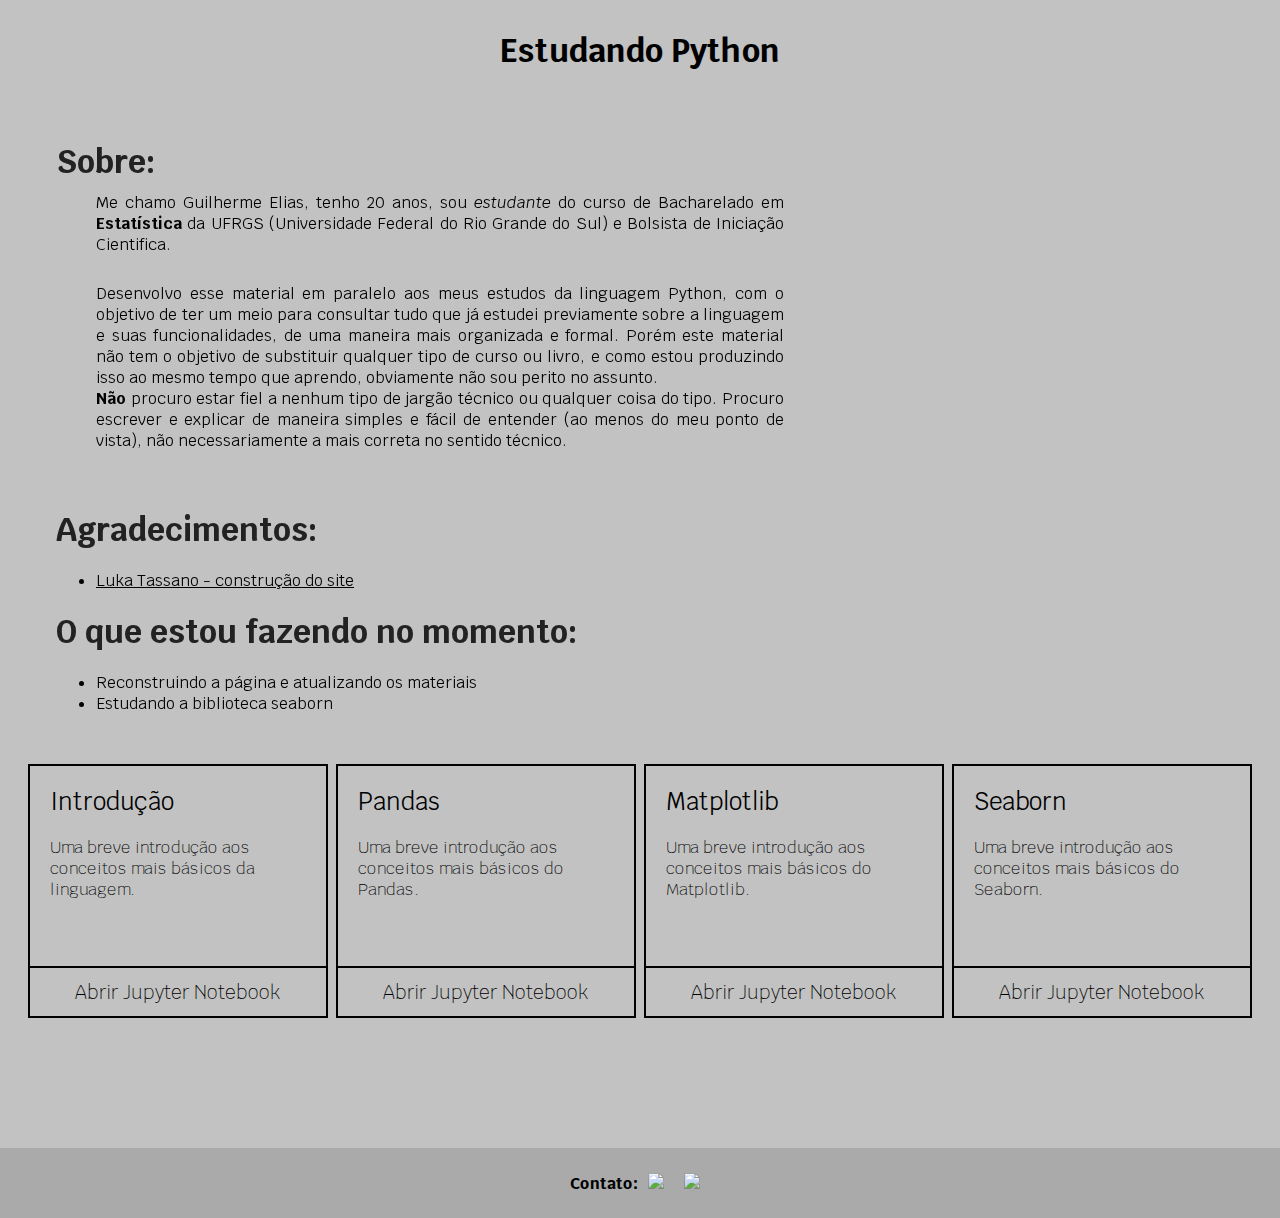
==== index.html @ 4d6f82fa "#3: erros" ====
<!DOCTYPE html>
<html lang="en">
<head>
    <meta charset="UTF-8">
    <title>Estudando Python</title>
    <meta name="author" content="Guilherme Elias Rodriguez Doering" />
    <meta name="description" content="Cadernos de Estudo sobre Python e Ciência de Dados" />
    <meta name="viewport" content="width=device-width, initial-scale=1.0">
    <script> src="https://fontawesome.com/icons/github?style=brands" </script>
    <link rel="icon" type="image/x-icon" href="images/favicon.ico"/>
    <link href="https://fonts.googleapis.com/css2?family=Krub:wght@200;300;400;500;600;700&display=swap" rel="stylesheet">  
    <link rel="stylesheet" href="index.css">
</head>


<body>
    <h1>Estudando Python</h1>
    
    <div class="inicio">
        <h2>Sobre:</h2>
        <p>Me chamo Guilherme Elias, tenho 20 anos, sou <i>estudante</i> do curso de Bacharelado em <b>Estatística</b> da UFRGS
            (Universidade Federal do Rio Grande do Sul) e Bolsista de Iniciação Cientifica.</p> 

        <p>Desenvolvo esse material em paralelo aos meus estudos da linguagem Python, com o objetivo de ter um meio para consultar tudo que já estudei previamente sobre a linguagem e suas funcionalidades, de uma maneira mais organizada e formal.  
            Porém este material não tem o objetivo de substituir qualquer tipo de curso ou livro, e como estou produzindo isso ao mesmo tempo que aprendo, obviamente não sou perito no assunto.  
            <br><strong>Não</strong> procuro estar fiel a nenhum tipo de jargão técnico ou qualquer coisa do tipo. Procuro escrever e explicar de maneira simples e fácil de entender (ao menos do meu ponto de vista), não necessariamente a mais correta no sentido técnico.</p>
        
        <h2>Agradecimentos:</h2>
        <ul>
            <li><a href="https://github.com/lukatassano" class="agradecimentos">Luka Tassano - construção do site</a></li>
        </ul>

        <h2>O que estou fazendo no momento:</h2>
        <ul>
            <li>Reconstruindo a página e atualizando os materiais</li>
            <li>Estudando a biblioteca <a href="https://seaborn.pydata.org/">seaborn</a>
                </li>
        </ul>
    </div>   

        
    <div class="grid">

        <div class="bloco">
            <a href="notebooks/python101.html">
                <div class="introducao">
                    <h2>Introdução</h2>
                    <p>Uma breve introdução aos conceitos mais básicos da linguagem.</p>
                </div>
                <div class="abrir">
                    <h3>
                            Abrir Jupyter Notebook
                            <!-- <img src="/images/jp.png" alt="">   -->
                    </h3>
                </div> 
            </a>
        </div>

        <div class="bloco">
            <a href="notebooks/teste.html">
                <div class="introducao">
                    <h2>Pandas</h2>
                    <p>Uma breve introdução aos conceitos mais básicos do Pandas.</p>
                </div>  
                <div class="abrir">
                    <h3>
                            Abrir Jupyter Notebook
                            <!-- <img src="/images/jp.png" alt="">   -->
                    </h3>
                </div> 
            </a>
        </div>

        <div class="bloco">
            <a href="notebooks/teste.html">
                <div class="introducao">
                    <h2>Matplotlib</h2>
                    <p>Uma breve introdução aos conceitos mais básicos do Matplotlib.</p>
                </div>  
                <div class="abrir">
                    <h3>
                            Abrir Jupyter Notebook
                            <!-- <img src="/images/jp.png" alt="">   -->
                    </h3>
                </div> 
            </a>
        </div>

        <div class="bloco">
            <a href="notebooks/teste.html">
                <div class="introducao">
                    <h2>Seaborn</h2>
                    <p>Uma breve introdução aos conceitos mais básicos do Seaborn.</p>
                </div>  
                <div class="abrir">
                    <h3>
                            Abrir Jupyter Notebook
                            <!-- <img src="/images/jp.png" alt="">   -->
                    </h3>
                </div> 
            </a>
        </div>

    </div>


<footer>
    <ul>
        <div>
            <strong>Contato:</strong>
        </div>
            <li>
            <a href="mailto:elias.doering@ufrgs.br">
                <img src="images/@.svg"></img>
            </a>
        </li>

        <li>
            <a href="https://github.com/geliasrd">
                <img src="images/GitHub-Mark-32px.png"> </img>
            </a>
        </li>
    </ul>   
</footer>


</body>
---- index.css ----
html{
    font-family: 'Krub', sans-serif;
}

* {
    margin: 0;
    padding: 0;
    box-sizing: border-box;
}

body{
    display: flex;
    flex-direction: column;
    align-items: center;
    justify-content: center;
    background: #c2c2c2;
    -webkit-font-smoothig: antialiased;
    
}

a{
    text-decoration: none;
    color: black;
}

a:visited {
    color: black;
}

h1 {
    display: flex;
    align-items: center;
    align-content: space-between;
    margin-top: 30px;
}

body .grid {
    display: inline-grid;
    grid-column-gap: 50px;
    grid-template-columns: 1fr 1fr 1fr 1fr;
    align-content: space-evenly;
    align-items: center;
    /* justify-items: center; */ 
    grid-gap: 8px;
    margin: 50px 0;
}


.inicio {
    margin-top: 50px;
    display: flex;
    flex-direction: column;
    width: 688px;
    transform: translate3d(-240px, 0px, 0);
    align-items: flex-start;
    justify-content: initial;
    text-align: justify;
    text-justify: inter-word;
}

.inicio h2 {
    color: #222;
    font-weight: bold;
    font-size: 32px;
    margin: 20px 0  ;
    text-align: start;
}

.inicio p {
    transform: translate3d(40px, -38px, 0);
    margin-top: 28px;
}

.inicio ul .agradecimentos {
    text-decoration: underline;
    color: black;
    transition: 0.4s;
}

.inicio ul a:hover {
    color: whitesmoke;
}

.inicio ul li {
    transform: translate3d(40px, 0px, 0);
}

body .bloco {
    display: flex;
    width: 300px;
    border: 2px solid #000;
    transition: 0.4s;
    outline: none;
    
}

div .bloco a .introducao {
    display: flex;
    height: 200px;
    flex-direction: column;
    transition: 0.4s;
}

div .bloco .abrir {
    border-top: 2px solid #000;
    transition: 0.4s;
}

div .bloco:hover {
    border: 2px solid whitesmoke;
}

div .bloco .abrir h3{
    transition: 0.4s;
}

div .bloco:hover .abrir {
    border-top: 2px solid whitesmoke;
    
}

div .bloco:hover .abrir h3 {
    color: whitesmoke;
    transform: scale(1.1, 1);
}

div .bloco a div h2 {
    font-weight: 400;
    margin-top: 20px;
    margin-left: 20px;
    color: #000;
}

div .bloco a div p {
    font-weight: 200;
    color: #000;
    margin: 20px 20px 0 20px;
}

div .bloco a h3 {
    color: #000;
    font-weight: 200;
    margin: 20px;
}

div .bloco .abrir {
    display: flex;
    align-items: center;
    justify-content: center;
    height: 50px;

}

footer {
    display: flex;
    bottom: 0;
    width: 100%;
    height: 70px;
    border: 0;
    margin-top: 80px;
    align-items: center;
    justify-content: center;
    background-color: #99999999;
}

footer {
    display: flex;
    justify-content: space-around;   
}

footer ul {
    display: flex;
    flex-direction: row;
    align-items: center;
    list-style:none;
}

footer ul li a img {
    margin: 0 10px;
    fill: #fff;
}
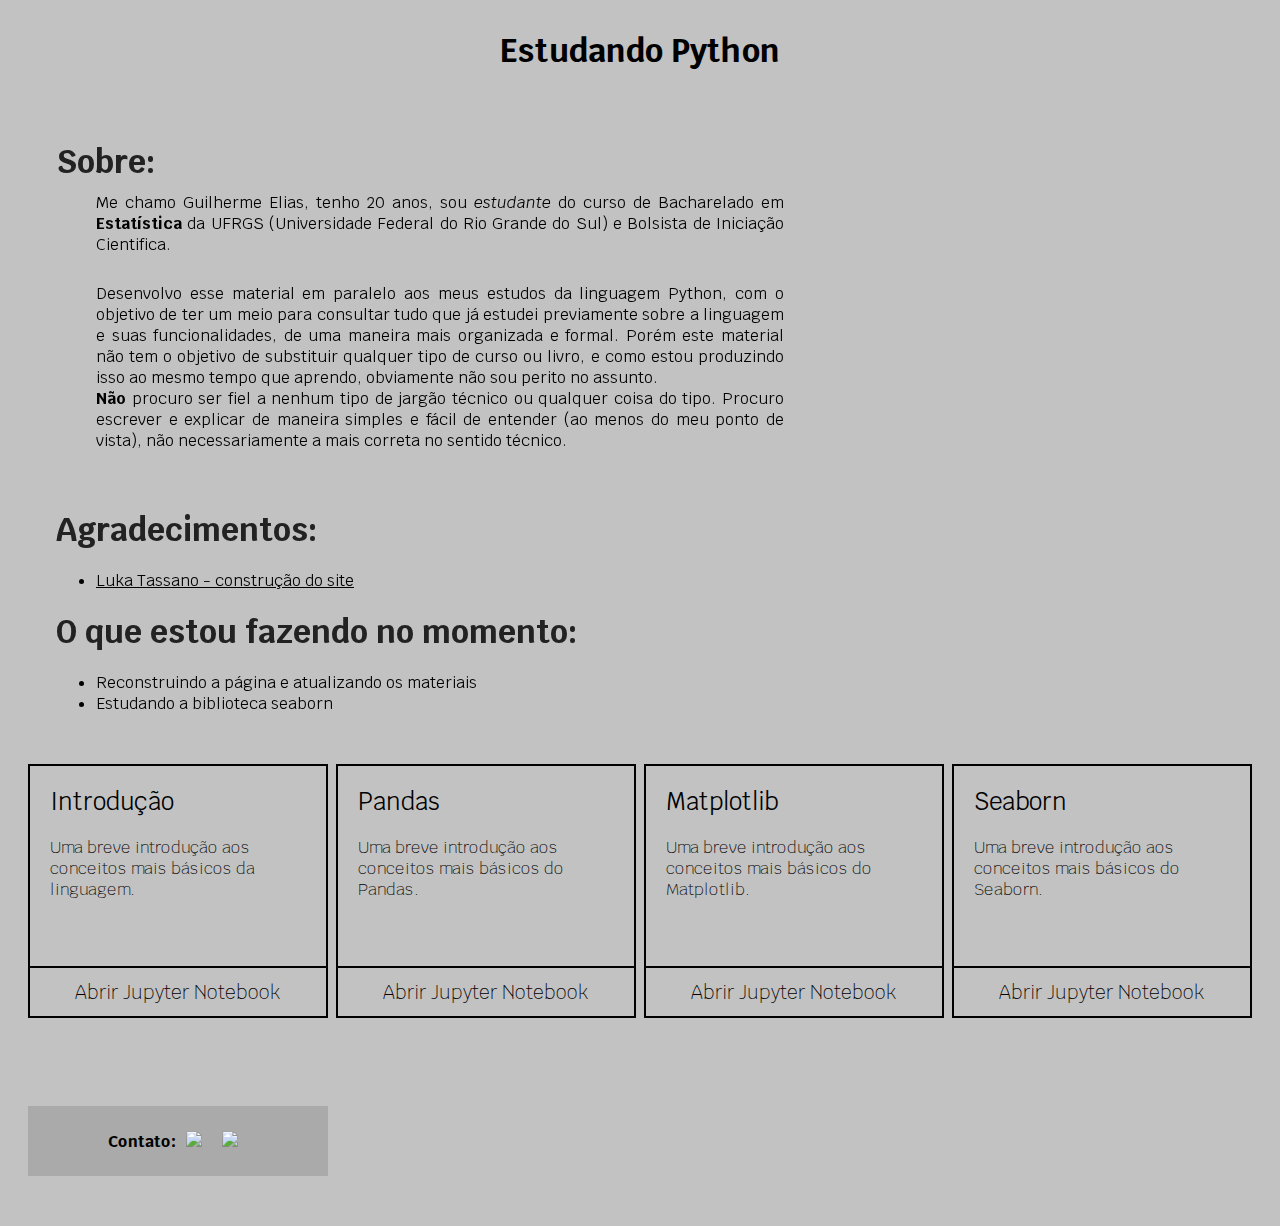
==== commit 7647e5c5: "#4: 404 + aes jup" ====
--- a/index.html
+++ b/index.html
@@ -23,7 +23,7 @@
 
         <p>Desenvolvo esse material em paralelo aos meus estudos da linguagem Python, com o objetivo de ter um meio para consultar tudo que já estudei previamente sobre a linguagem e suas funcionalidades, de uma maneira mais organizada e formal.  
             Porém este material não tem o objetivo de substituir qualquer tipo de curso ou livro, e como estou produzindo isso ao mesmo tempo que aprendo, obviamente não sou perito no assunto.  
-            <br><strong>Não</strong> procuro estar fiel a nenhum tipo de jargão técnico ou qualquer coisa do tipo. Procuro escrever e explicar de maneira simples e fácil de entender (ao menos do meu ponto de vista), não necessariamente a mais correta no sentido técnico.</p>
+            <br><strong>Não</strong> procuro ser fiel a nenhum tipo de jargão técnico ou qualquer coisa do tipo. Procuro escrever e explicar de maneira simples e fácil de entender (ao menos do meu ponto de vista), não necessariamente a mais correta no sentido técnico.</p>
         
         <h2>Agradecimentos:</h2>
         <ul>
@@ -101,9 +101,6 @@
             </a>
         </div>
 
-    </div>
-
-
 <footer>
     <ul>
         <div>
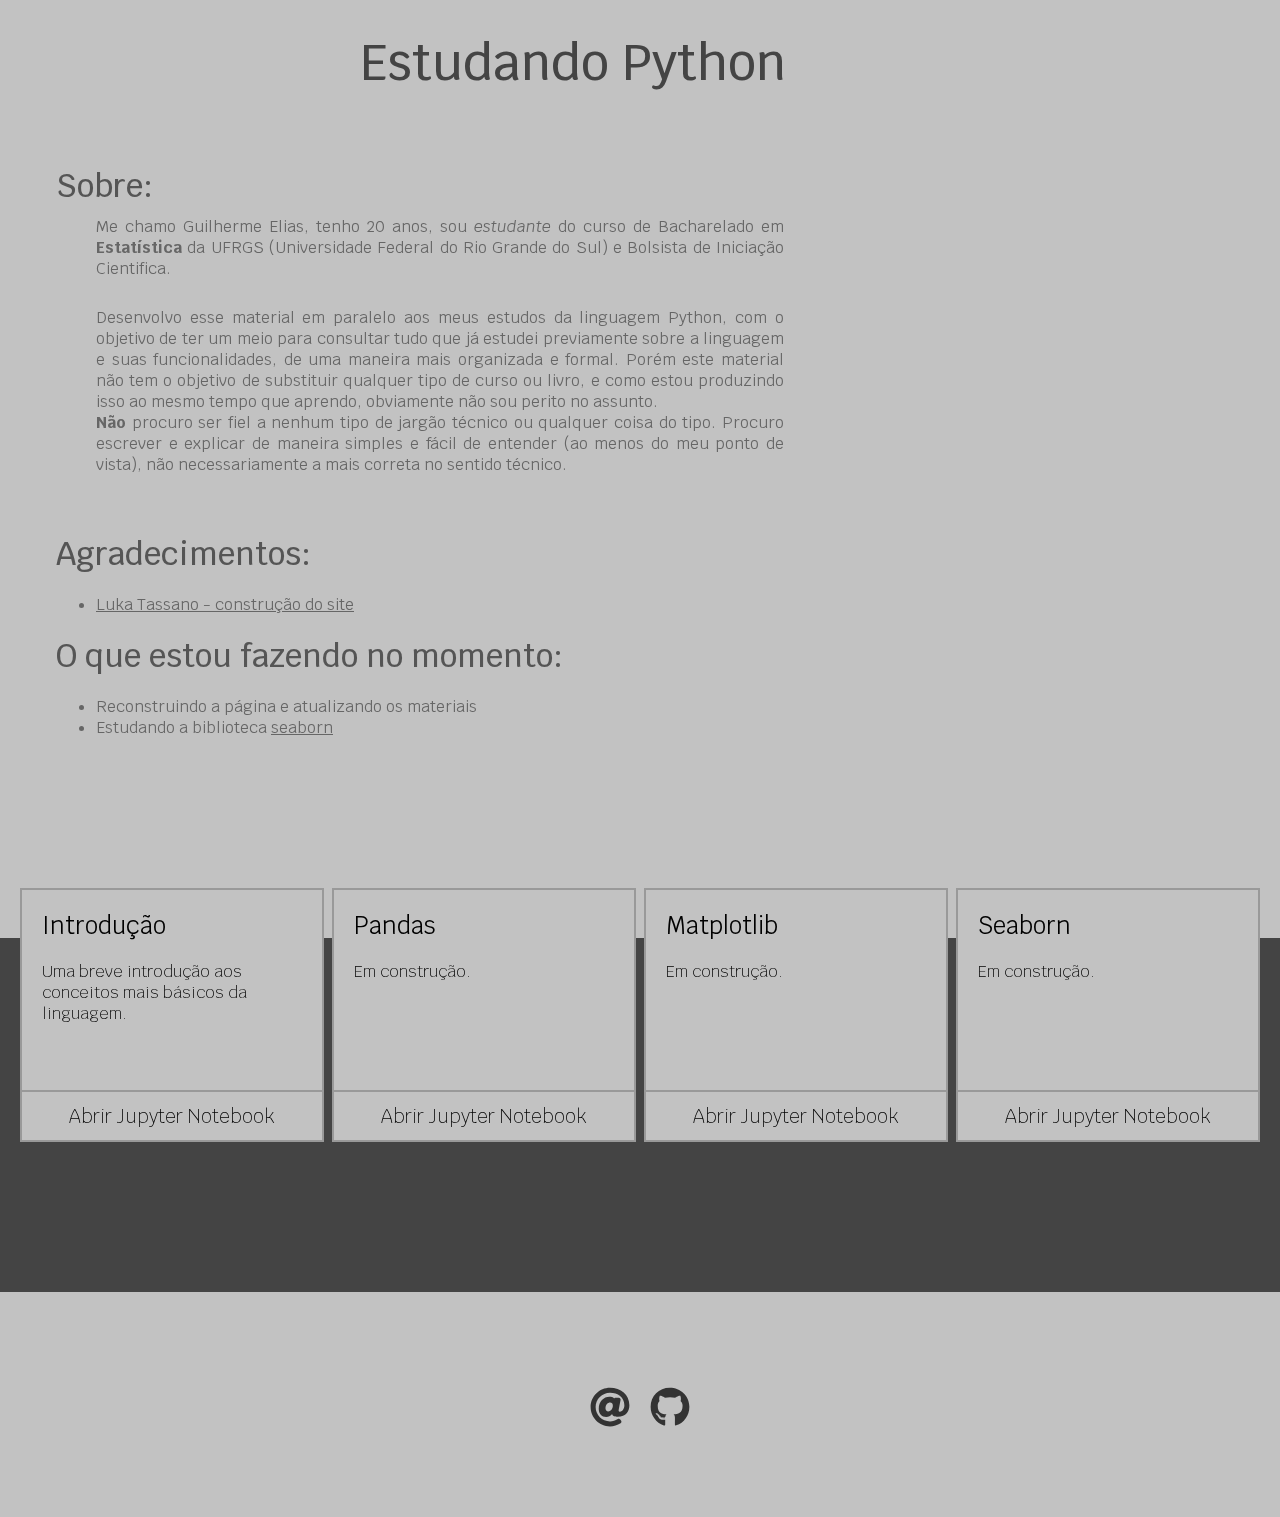
==== commit 8414ddc2: "Merge pull request #1 from lukatassano/master" ====
--- a/index.html
+++ b/index.html
@@ -1,15 +1,15 @@
 <!DOCTYPE html>
-<html lang="en">
+<html lang="pt-br">
 <head>
     <meta charset="UTF-8">
     <title>Estudando Python</title>
     <meta name="author" content="Guilherme Elias Rodriguez Doering" />
     <meta name="description" content="Cadernos de Estudo sobre Python e Ciência de Dados" />
     <meta name="viewport" content="width=device-width, initial-scale=1.0">
-    <script> src="https://fontawesome.com/icons/github?style=brands" </script>
     <link rel="icon" type="image/x-icon" href="images/favicon.ico"/>
     <link href="https://fonts.googleapis.com/css2?family=Krub:wght@200;300;400;500;600;700&display=swap" rel="stylesheet">  
     <link rel="stylesheet" href="index.css">
+    
 </head>
 
 
@@ -20,112 +20,102 @@
         <h2>Sobre:</h2>
         <p>Me chamo Guilherme Elias, tenho 20 anos, sou <i>estudante</i> do curso de Bacharelado em <b>Estatística</b> da UFRGS
             (Universidade Federal do Rio Grande do Sul) e Bolsista de Iniciação Cientifica.</p> 
+            
+            <p>Desenvolvo esse material em paralelo aos meus estudos da linguagem Python, com o objetivo de ter um meio para consultar tudo que já estudei previamente sobre a linguagem e suas funcionalidades, de uma maneira mais organizada e formal.  
+                Porém este material não tem o objetivo de substituir qualquer tipo de curso ou livro, e como estou produzindo isso ao mesmo tempo que aprendo, obviamente não sou perito no assunto.  
+                <br><strong>Não</strong> procuro ser fiel a nenhum tipo de jargão técnico ou qualquer coisa do tipo. Procuro escrever e explicar de maneira simples e fácil de entender (ao menos do meu ponto de vista), não necessariamente a mais correta no sentido técnico.</p>
+                
+                <h2>Agradecimentos:</h2>
+                <ul>
+                    <li><a href="https://github.com/lukatassano">Luka Tassano - construção do site</a></li>
+                </ul>
+                
+                <h2>O que estou fazendo no momento:</h2>
+                <ul>
+                    <li>Reconstruindo a página e atualizando os materiais</li>
+                    <li>Estudando a biblioteca <a href="https://seaborn.pydata.org/">seaborn</a>
+                    </li>
+                </ul>
+            </div>   
+            
+            
+            <div class="layer">
+                <div class="grid">
+                    
+                    <div class="bloco">
+                        <a href="notebooks/python101.html">
+                            <div class="introducao">
+                                <h2>Introdução</h2>
+                                <p>Uma breve introdução aos conceitos mais básicos da linguagem.</p>
+                            </div>
+                            <div class="abrir">
+                                <h3>
+                                    Abrir Jupyter Notebook
+                                </h3>
+                            </div> 
+                        </a>
+                    </div>
+                    
+                    <div class="bloco">
+                        <a href="notebooks/teste.html">
+                            <div class="introducao">
+                                <h2>Pandas</h2>
+                                <p>Em construção.</p>
+                            </div>  
+                            <div class="abrir">
+                                <h3>
+                                    Abrir Jupyter Notebook
+                                </h3>
+                            </div> 
+                        </a>
+                    </div>
+                    
+                    <div class="bloco">
+                        <a href="notebooks/teste.html">
+                            <div class="introducao">
+                                <h2>Matplotlib</h2>
+                                <p>Em construção.</p>
+                            </div>  
+                            <div class="abrir">
+                                <h3>
+                                    Abrir Jupyter Notebook
+                                </h3>
+                            </div> 
+                        </a>
+                    </div>
+                    
+                    <div class="bloco">
+                        <a href="notebooks/teste.html">
+                            <div class="introducao">
+                                <h2>Seaborn</h2>
+                                <p>Em construção.</p>
+                            </div>  
+                            <div class="abrir">
+                                <h3>
+                                    Abrir Jupyter Notebook
+                                </h3>
+                            </div> 
+                        </a>
+                    </div>
 
-        <p>Desenvolvo esse material em paralelo aos meus estudos da linguagem Python, com o objetivo de ter um meio para consultar tudo que já estudei previamente sobre a linguagem e suas funcionalidades, de uma maneira mais organizada e formal.  
-            Porém este material não tem o objetivo de substituir qualquer tipo de curso ou livro, e como estou produzindo isso ao mesmo tempo que aprendo, obviamente não sou perito no assunto.  
-            <br><strong>Não</strong> procuro ser fiel a nenhum tipo de jargão técnico ou qualquer coisa do tipo. Procuro escrever e explicar de maneira simples e fácil de entender (ao menos do meu ponto de vista), não necessariamente a mais correta no sentido técnico.</p>
-        
-        <h2>Agradecimentos:</h2>
-        <ul>
-            <li><a href="https://github.com/lukatassano" class="agradecimentos">Luka Tassano - construção do site</a></li>
-        </ul>
-
-        <h2>O que estou fazendo no momento:</h2>
-        <ul>
-            <li>Reconstruindo a página e atualizando os materiais</li>
-            <li>Estudando a biblioteca <a href="https://seaborn.pydata.org/">seaborn</a>
-                </li>
-        </ul>
-    </div>   
-
-        
-    <div class="grid">
-
-        <div class="bloco">
-            <a href="notebooks/python101.html">
-                <div class="introducao">
-                    <h2>Introdução</h2>
-                    <p>Uma breve introdução aos conceitos mais básicos da linguagem.</p>
                 </div>
-                <div class="abrir">
-                    <h3>
-                            Abrir Jupyter Notebook
-                            <!-- <img src="/images/jp.png" alt="">   -->
-                    </h3>
-                </div> 
-            </a>
-        </div>
-
-        <div class="bloco">
-            <a href="notebooks/teste.html">
-                <div class="introducao">
-                    <h2>Pandas</h2>
-                    <p>Uma breve introdução aos conceitos mais básicos do Pandas.</p>
-                </div>  
-                <div class="abrir">
-                    <h3>
-                            Abrir Jupyter Notebook
-                            <!-- <img src="/images/jp.png" alt="">   -->
-                    </h3>
-                </div> 
-            </a>
-        </div>
-
-        <div class="bloco">
-            <a href="notebooks/teste.html">
-                <div class="introducao">
-                    <h2>Matplotlib</h2>
-                    <p>Uma breve introdução aos conceitos mais básicos do Matplotlib.</p>
-                </div>  
-                <div class="abrir">
-                    <h3>
-                            Abrir Jupyter Notebook
-                            <!-- <img src="/images/jp.png" alt="">   -->
-                    </h3>
-                </div> 
-            </a>
-        </div>
-
-        <div class="bloco">
-            <a href="notebooks/teste.html">
-                <div class="introducao">
-                    <h2>Seaborn</h2>
-                    <p>Uma breve introdução aos conceitos mais básicos do Seaborn.</p>
-                </div>  
-                <div class="abrir">
-                    <h3>
-                            Abrir Jupyter Notebook
-                            <!-- <img src="/images/jp.png" alt="">   -->
-                    </h3>
-                </div> 
-            </a>
-        </div>
-
-<footer>
-    <ul>
-        <div>
-            <strong>Contato:</strong>
-        </div>
-            <li>
-            <a href="mailto:elias.doering@ufrgs.br">
-                <img src="images/@.svg"></img>
-            </a>
-        </li>
-
-        <li>
-            <a href="https://github.com/geliasrd">
-                <img src="images/GitHub-Mark-32px.png"> </img>
-            </a>
-        </li>
-    </ul>   
-</footer>
-
-
-</body>
-
-
-
-
-
-
-    +            </div>
+            
+            <footer>
+                <ul>
+                    <li>
+                        <a href="mailto:elias.doering@ufrgs.br">
+                            <img src="images/@.svg"></img>
+                        </a>
+                    </li>
+                    
+                    <li>
+                        <a href="https://github.com/geliasrd">
+                            <img src="images/github-brands.svg"></img>
+                        </a>
+                    </li>
+                </ul>   
+            </footer>
+            
+            
+        </body>
--- a/index.css
+++ b/index.css
@@ -11,12 +11,14 @@
 body{
     display: flex;
     flex-direction: column;
+    flex: 1;
     align-items: center;
     justify-content: center;
     background: #c2c2c2;
     -webkit-font-smoothig: antialiased;
-    
-}
+}
+
+
 
 a{
     text-decoration: none;
@@ -32,10 +34,25 @@
     align-items: center;
     align-content: space-between;
     margin-top: 30px;
+    font-weight: 500;
+    color: #444;
+    font-size: 50px;
+    transform: translateX(-67px);
+}
+
+body .layer {
+    display: flex;
+    width: 100%;
+    flex: 1;
+    margin-top: 200px;
+    align-items: center;
+    justify-content: center;
+    background-color: #444;
 }
 
 body .grid {
     display: inline-grid;
+    transform: translate3d(0, -100px, 0);
     grid-column-gap: 50px;
     grid-template-columns: 1fr 1fr 1fr 1fr;
     align-content: space-evenly;
@@ -59,55 +76,64 @@
 }
 
 .inicio h2 {
-    color: #222;
+    color: #555;
     font-weight: bold;
     font-size: 32px;
     margin: 20px 0  ;
     text-align: start;
+    font-weight: 500;
 }
 
 .inicio p {
     transform: translate3d(40px, -38px, 0);
     margin-top: 28px;
-}
-
-.inicio ul .agradecimentos {
+    color: #666;
+}
+
+.inicio ul a {
     text-decoration: underline;
-    color: black;
-    transition: 0.4s;
+    transition: 0.2s;
+    color: #666;
 }
 
 .inicio ul a:hover {
-    color: whitesmoke;
+    color: rgba(255, 136, 0, 0.8);
+}
+
+.inicio ul li a:hover {
+    transition: 0.2s;
 }
 
 .inicio ul li {
+    color: #666;
     transform: translate3d(40px, 0px, 0);
 }
 
 body .bloco {
     display: flex;
-    width: 300px;
-    border: 2px solid #000;
+    border: 2px solid #999;
     transition: 0.4s;
     outline: none;
-    
 }
 
 div .bloco a .introducao {
     display: flex;
     height: 200px;
+    width: 300px;
     flex-direction: column;
     transition: 0.4s;
+    background-color: #c2c2c2;
 }
 
 div .bloco .abrir {
-    border-top: 2px solid #000;
+    background-color: #c2c2c2;
+    border-top: 2px solid #999; 
     transition: 0.4s;
 }
 
 div .bloco:hover {
-    border: 2px solid whitesmoke;
+    box-shadow: 0 0 60px rgba(255, 136, 0, 0.5);
+    border: 2px solid rgba(255, 136, 0, 0.8);
 }
 
 div .bloco .abrir h3{
@@ -115,13 +141,13 @@
 }
 
 div .bloco:hover .abrir {
-    border-top: 2px solid whitesmoke;
-    
+    border-top: 2px solid rgba(255, 136, 0, 0.8);
+    color: rgba(255, 136, 0, 0.8);
 }
 
 div .bloco:hover .abrir h3 {
-    color: whitesmoke;
-    transform: scale(1.1, 1);
+    color: rgba(255, 136, 0, 0.8);
+    transform: scale(1.1, 1.1);
 }
 
 div .bloco a div h2 {
@@ -160,7 +186,7 @@
     margin-top: 80px;
     align-items: center;
     justify-content: center;
-    background-color: #99999999;
+    background-color: #c2c2c2;
 }
 
 footer {
@@ -168,14 +194,167 @@
     justify-content: space-around;   
 }
 
+
 footer ul {
     display: flex;
     flex-direction: row;
+    justify-content: center;
     align-items: center;
     list-style:none;
 }
 
+footer ul li a {
+    display: flex;
+    flex: 1;
+    margin: 90px 10px;
+}
+
 footer ul li a img {
-    margin: 0 10px;
-    fill: #fff;
-}+    height: 40px;
+    width: 40px;
+    transition: 0.3s;
+}
+
+footer ul li a img:hover {
+    opacity: 70%;
+}
+
+
+@media (max-width: 1250px) {
+    body {
+        align-items: center;
+        text-align: center;
+    }
+    
+    h1{
+        transform: translateX(0px);
+    }
+
+    body .grid {
+        grid-template-columns: 1fr 1fr 1fr;
+
+    }
+
+    .inicio {
+        justify-content: center;
+        align-items: center;
+        width: 90%;
+        transform: translate3d(0px, 0px, 0);
+        text-align: justify;
+    }
+
+    .inicio h2 {
+        font-size: 32px;
+        margin: 20px 0  ;
+        text-align: center;
+    }
+
+    .inicio p {
+        transform: translate3d(0px, 0px, 0);
+        margin-top: 28px;
+    }
+
+    .inicio ul li {
+        transform: translate3d(0px, 0px, 0);
+    }
+}
+
+@media (max-width: 980px) {
+    body {
+        align-items: center;
+        text-align: center;
+    }
+
+    h1{
+        transform: translateX(0px);
+    }
+
+    body .grid {
+        grid-template-columns: 1fr 1fr;
+
+    }
+
+    .inicio {
+        justify-content: center;
+        align-items: center;
+        width: 90%;
+        transform: translate3d(0px, 0px, 0);
+        text-align: justify;
+    }
+
+    .inicio h2 {
+        font-size: 32px;
+        margin: 20px 0  ;
+        text-align: center;
+    }
+    
+    .inicio p {
+        transform: translate3d(0px, 0px, 0);
+        margin-top: 28px;
+    }
+    
+    .inicio ul li {
+        transform: translate3d(0px, 0px, 0);
+        margin-left: 10px;
+    }
+
+}
+
+@media (max-width: 500px) {
+    body {
+        align-items: center;
+        text-align: center;
+    }
+    
+    h1{
+        transform: translateX(0px);
+    }
+
+    .inicio {
+        margin-top: 20px;
+        display: flex;
+        flex-direction: column;
+        width: 90%;
+        transform: translate3d(0px, 0px, 0);
+        align-items: center;
+        justify-content: center;
+        text-align: justify;
+        text-justify: inter-word;
+    }
+
+    .inicio h2 {
+        font-size: 32px;
+        margin: 20px 0  ;
+        text-align: center;
+    }
+    
+    .inicio p {
+        transform: translate3d(0px, 0px, 0);
+        margin-top: 28px;
+    }
+
+    .inicio ul li {
+        transform: translate3d(0px, 0px, 0);
+    }
+
+    body .grid {
+        grid-template-columns: 1fr;
+
+    }
+}
+
+
+@media (min-width: 2200px) {
+    body {
+        align-items: center;
+        text-align: center;
+    }
+
+    body .grid {
+        grid-template-columns: 1fr 1fr 1fr 1fr;
+        grid-gap: 88px;
+    }
+
+}
+
+
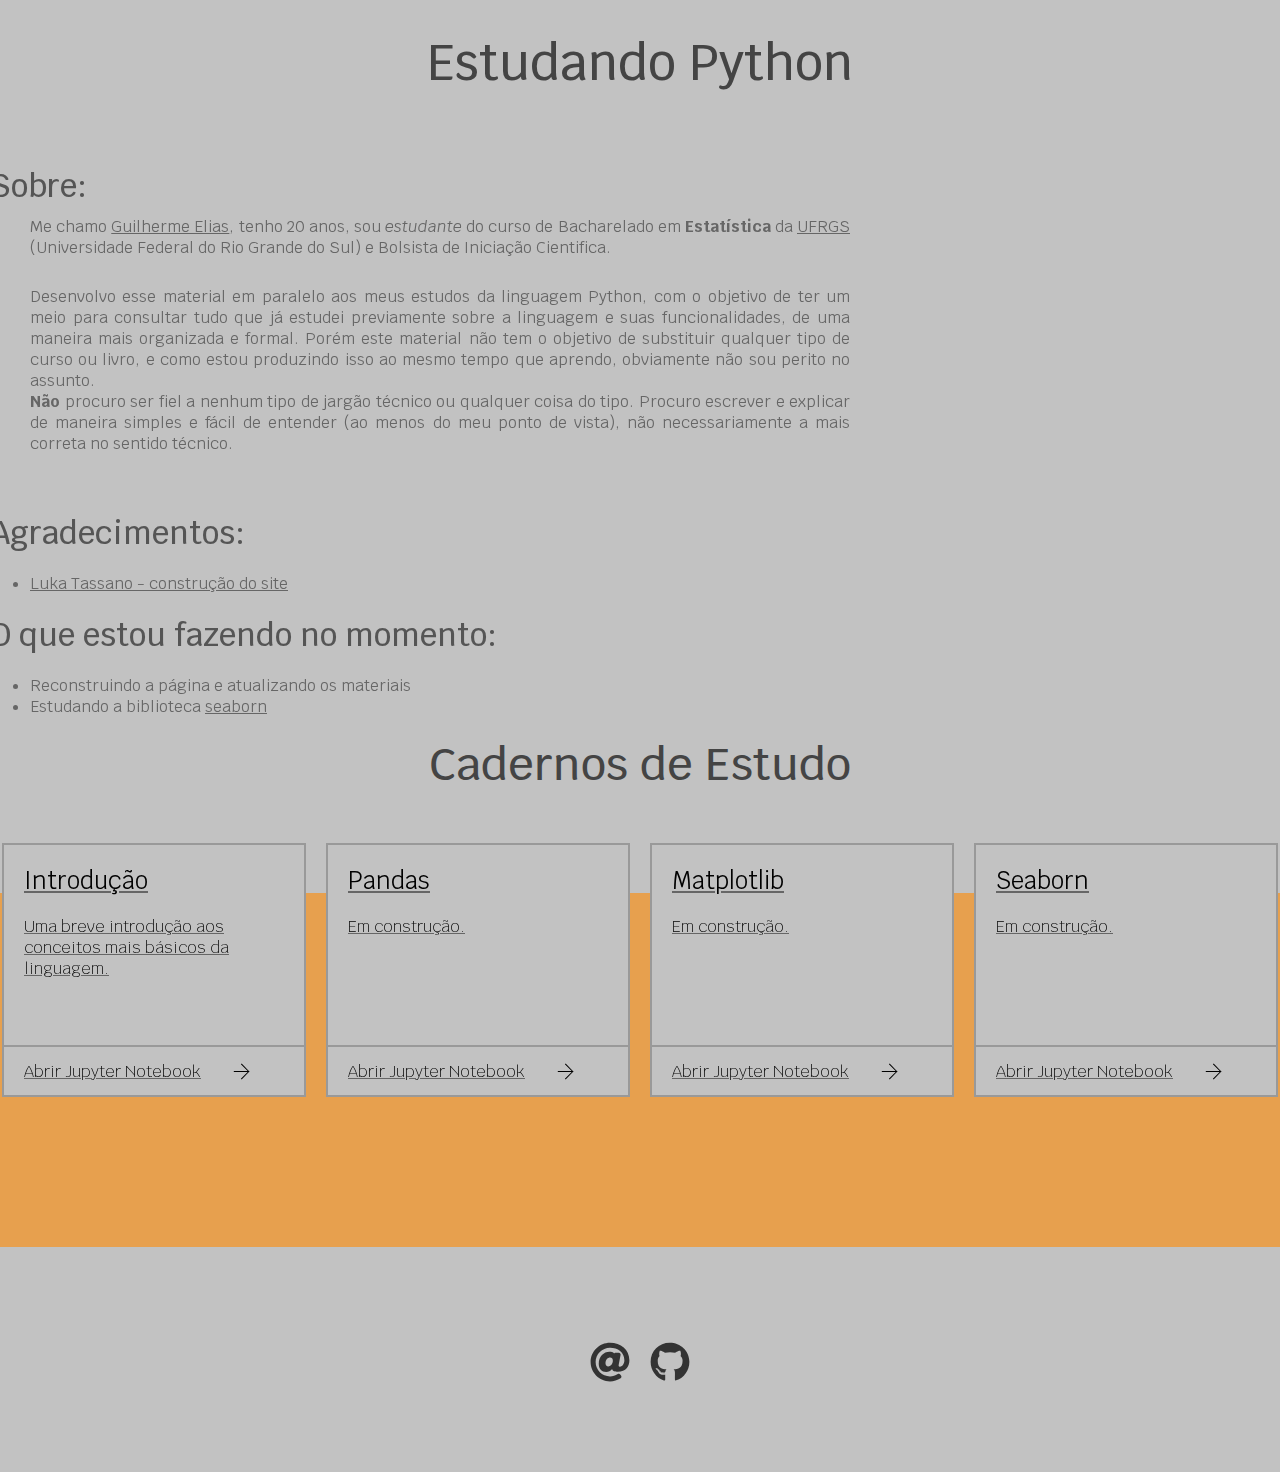
==== commit 9376eff1: "update" ====
--- a/index.html
+++ b/index.html
@@ -18,7 +18,7 @@
     
     <div class="inicio">
         <h2>Sobre:</h2>
-        <p>Me chamo Guilherme Elias, tenho 20 anos, sou <i>estudante</i> do curso de Bacharelado em <b>Estatística</b> da UFRGS
+        <p>Me chamo <a href="https://geliasrd.github.io/">Guilherme Elias</a>, tenho 20 anos, sou <i>estudante</i> do curso de Bacharelado em <b>Estatística</b> da <a href="http://www.ufrgs.br">UFRGS</a>
             (Universidade Federal do Rio Grande do Sul) e Bolsista de Iniciação Cientifica.</p> 
             
             <p>Desenvolvo esse material em paralelo aos meus estudos da linguagem Python, com o objetivo de ter um meio para consultar tudo que já estudei previamente sobre a linguagem e suas funcionalidades, de uma maneira mais organizada e formal.  
@@ -38,9 +38,11 @@
                 </ul>
             </div>   
             
-            
+            <h5 >Cadernos de Estudo</h5>
+
             <div class="layer">
                 <div class="grid">
+                    
                     
                     <div class="bloco">
                         <a href="notebooks/python101.html">
@@ -49,9 +51,10 @@
                                 <p>Uma breve introdução aos conceitos mais básicos da linguagem.</p>
                             </div>
                             <div class="abrir">
-                                <h3>
+                                <h4>
                                     Abrir Jupyter Notebook
-                                </h3>
+                                </h4>
+                                <img src="images/arrow-right.svg" />
                             </div> 
                         </a>
                     </div>
@@ -63,9 +66,10 @@
                                 <p>Em construção.</p>
                             </div>  
                             <div class="abrir">
-                                <h3>
+                                <h4>
                                     Abrir Jupyter Notebook
-                                </h3>
+                                </h4>
+                                <img src="images/arrow-right.svg" />
                             </div> 
                         </a>
                     </div>
@@ -77,9 +81,10 @@
                                 <p>Em construção.</p>
                             </div>  
                             <div class="abrir">
-                                <h3>
+                                <h4>
                                     Abrir Jupyter Notebook
-                                </h3>
+                                </h4>
+                                <img src="images/arrow-right.svg" />
                             </div> 
                         </a>
                     </div>
@@ -91,9 +96,10 @@
                                 <p>Em construção.</p>
                             </div>  
                             <div class="abrir">
-                                <h3>
+                                <h4>
                                     Abrir Jupyter Notebook
-                                </h3>
+                                </h4>
+                                <img src="images/arrow-right.svg" />
                             </div> 
                         </a>
                     </div>
--- a/index.css
+++ b/index.css
@@ -21,13 +21,18 @@
 
 
 a{
-    text-decoration: none;
+    text-decoration: underline;
+    transition: 0.2s;
+    color: #666;
+}
+
+a:hover{
     color: black;
 }
 
-a:visited {
+/* a:visited {
     color: black;
-}
+} */
 
 h1 {
     display: flex;
@@ -37,17 +42,16 @@
     font-weight: 500;
     color: #444;
     font-size: 50px;
-    transform: translateX(-67px);
 }
 
 body .layer {
     display: flex;
     width: 100%;
     flex: 1;
-    margin-top: 200px;
+    margin-top: 100px;
     align-items: center;
     justify-content: center;
-    background-color: #444;
+    background-color: rgba(255, 136, 0, 0.6);
 }
 
 body .grid {
@@ -58,7 +62,7 @@
     align-content: space-evenly;
     align-items: center;
     /* justify-items: center; */ 
-    grid-gap: 8px;
+    grid-gap: 20px;
     margin: 50px 0;
 }
 
@@ -67,7 +71,7 @@
     margin-top: 50px;
     display: flex;
     flex-direction: column;
-    width: 688px;
+    width: 820px;
     transform: translate3d(-240px, 0px, 0);
     align-items: flex-start;
     justify-content: initial;
@@ -97,7 +101,7 @@
 }
 
 .inicio ul a:hover {
-    color: rgba(255, 136, 0, 0.8);
+    color: black;
 }
 
 .inicio ul li a:hover {
@@ -109,6 +113,13 @@
     transform: translate3d(40px, 0px, 0);
 }
 
+h5 {
+    margin-top: 18px;
+    font-weight: 500;
+    color: #444;
+    font-size: 45px;
+}
+
 body .bloco {
     display: flex;
     border: 2px solid #999;
@@ -132,8 +143,7 @@
 }
 
 div .bloco:hover {
-    box-shadow: 0 0 60px rgba(255, 136, 0, 0.5);
-    border: 2px solid rgba(255, 136, 0, 0.8);
+    border: 2px solid #000;
 }
 
 div .bloco .abrir h3{
@@ -141,13 +151,21 @@
 }
 
 div .bloco:hover .abrir {
-    border-top: 2px solid rgba(255, 136, 0, 0.8);
-    color: rgba(255, 136, 0, 0.8);
+    border-top: 2px solid #000;
+}
+
+div .bloco .abrir img {
+    rotation-point:50% 50%;
+    transition: 0.4s;
+    /* transform: skewY(20deg); */
+}
+
+div .bloco:hover .abrir img {
+    transform: translateX(-30px);
 }
 
 div .bloco:hover .abrir h3 {
-    color: rgba(255, 136, 0, 0.8);
-    transform: scale(1.1, 1.1);
+    color: black;
 }
 
 div .bloco a div h2 {
@@ -163,7 +181,7 @@
     margin: 20px 20px 0 20px;
 }
 
-div .bloco a h3 {
+div .bloco a h4 {
     color: #000;
     font-weight: 200;
     margin: 20px;
@@ -172,9 +190,14 @@
 div .bloco .abrir {
     display: flex;
     align-items: center;
-    justify-content: center;
+    justify-content: space-between;
     height: 50px;
-
+}
+
+div .bloco .abrir img {
+    width: 25px;
+    height: 25px;
+    transform: translateX(-50px)
 }
 
 footer {
@@ -220,6 +243,9 @@
 }
 
 
+
+
+
 @media (max-width: 1250px) {
     body {
         align-items: center;
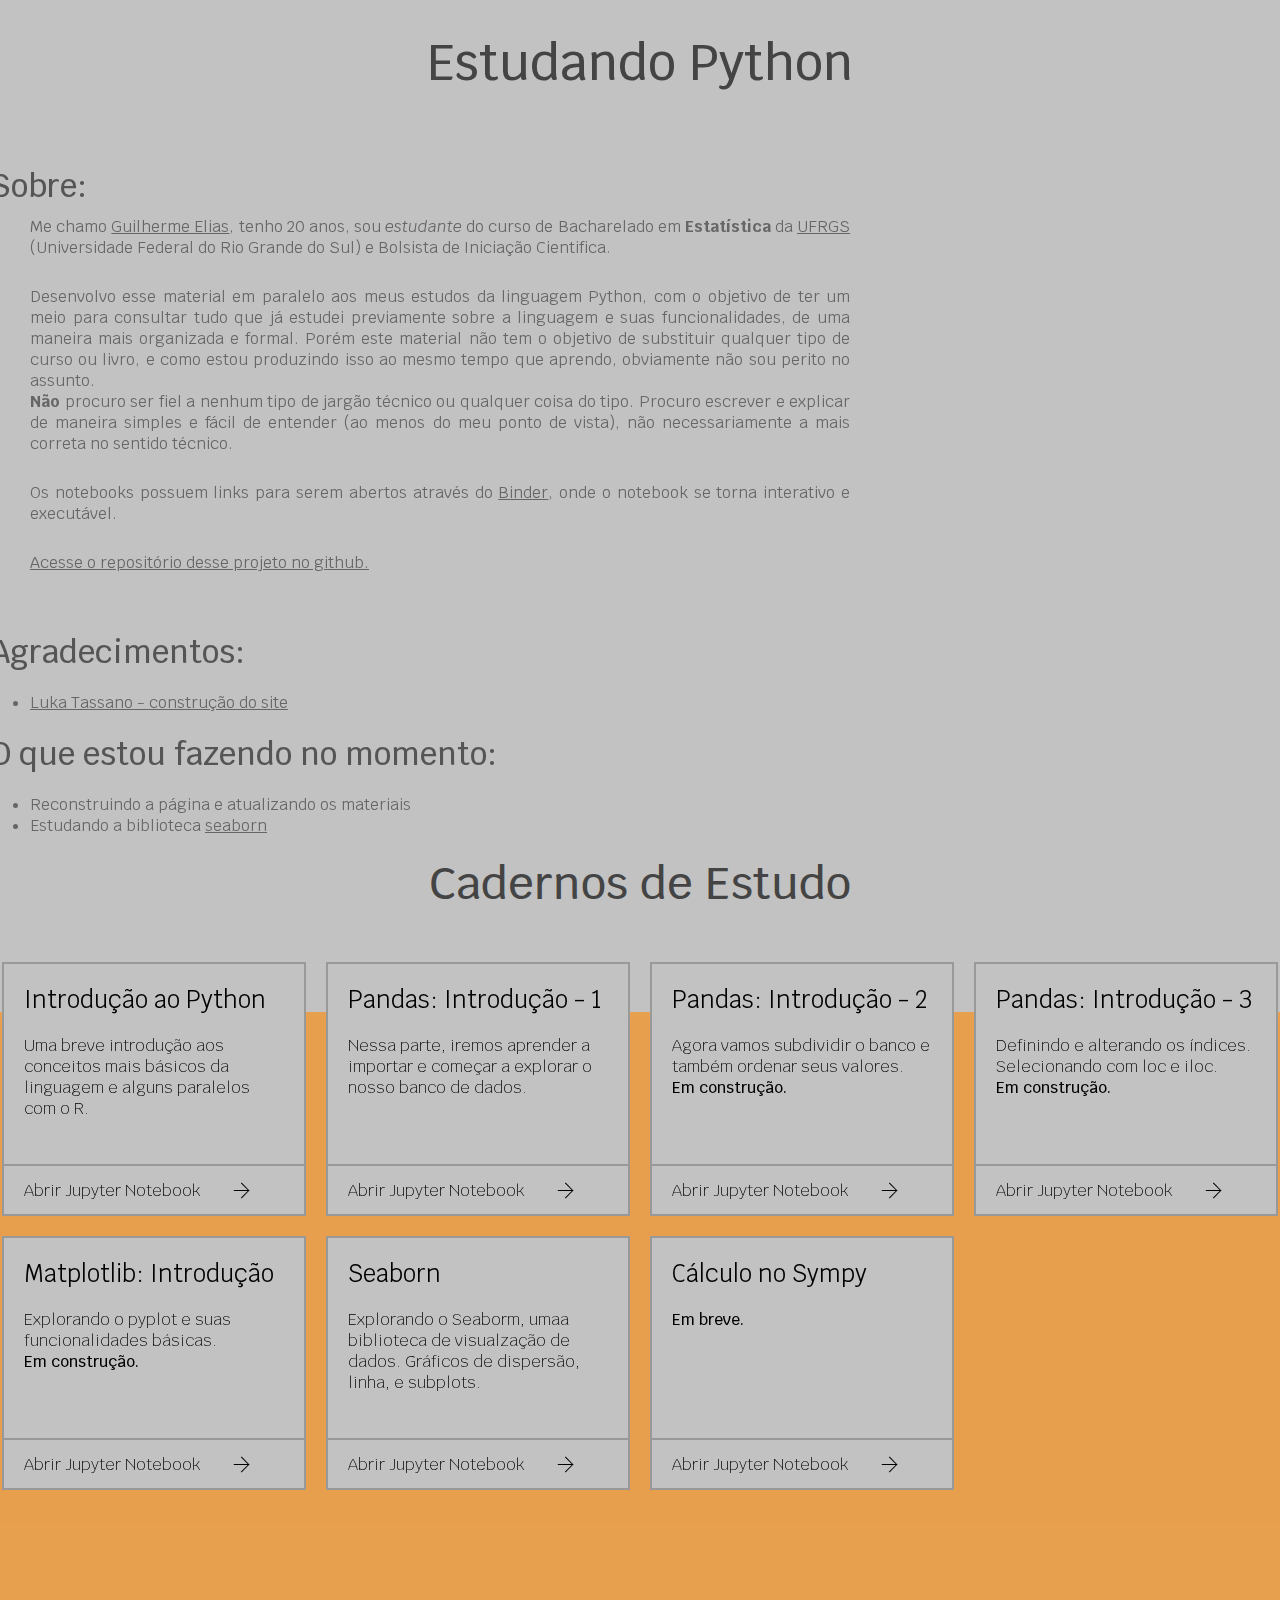
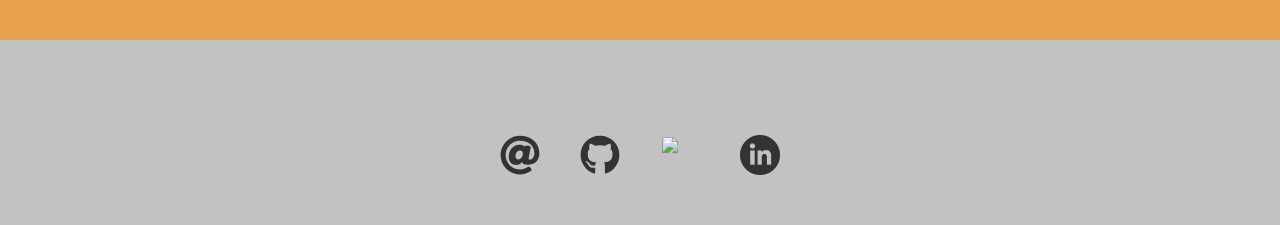
==== commit fdb9c425: "linkedin" ====
--- a/index.html
+++ b/index.html
@@ -18,22 +18,26 @@
     
     <div class="inicio">
         <h2>Sobre:</h2>
-        <p>Me chamo <a href="https://geliasrd.github.io/">Guilherme Elias</a>, tenho 20 anos, sou <i>estudante</i> do curso de Bacharelado em <b>Estatística</b> da <a href="http://www.ufrgs.br">UFRGS</a>
+        <p>Me chamo <a href="https://geliasrd.github.io/" target="_blank">Guilherme Elias</a>, tenho 20 anos, sou <i>estudante</i> do curso de Bacharelado em <b>Estatística</b> da <a href="http://www.ufrgs.br" target="_blank">UFRGS</a>
             (Universidade Federal do Rio Grande do Sul) e Bolsista de Iniciação Cientifica.</p> 
             
             <p>Desenvolvo esse material em paralelo aos meus estudos da linguagem Python, com o objetivo de ter um meio para consultar tudo que já estudei previamente sobre a linguagem e suas funcionalidades, de uma maneira mais organizada e formal.  
                 Porém este material não tem o objetivo de substituir qualquer tipo de curso ou livro, e como estou produzindo isso ao mesmo tempo que aprendo, obviamente não sou perito no assunto.  
                 <br><strong>Não</strong> procuro ser fiel a nenhum tipo de jargão técnico ou qualquer coisa do tipo. Procuro escrever e explicar de maneira simples e fácil de entender (ao menos do meu ponto de vista), não necessariamente a mais correta no sentido técnico.</p>
                 
+            <p>Os notebooks possuem links para serem abertos através do <a href="https://mybinder.org/ " target="_blank">Binder</a>, onde o notebook se torna interativo e executável.</p>
+
+            <p> <a href="https://github.com/geliasrd/estudandopython" target="_blank">Acesse o repositório desse projeto no github.</a></p>
+
                 <h2>Agradecimentos:</h2>
                 <ul>
-                    <li><a href="https://github.com/lukatassano">Luka Tassano - construção do site</a></li>
+                    <li><a href="https://github.com/lukatassano" target="_blank">Luka Tassano - construção do site</a></li>
                 </ul>
                 
                 <h2>O que estou fazendo no momento:</h2>
                 <ul>
                     <li>Reconstruindo a página e atualizando os materiais</li>
-                    <li>Estudando a biblioteca <a href="https://seaborn.pydata.org/">seaborn</a>
+                    <li>Estudando a biblioteca <a href="https://seaborn.pydata.org/" target="_blank">seaborn</a>
                     </li>
                 </ul>
             </div>   
@@ -45,10 +49,10 @@
                     
                     
                     <div class="bloco">
-                        <a href="notebooks/python101.html">
+                        <a href="notebooks/Intro/Python_101.html" target="_blank">
                             <div class="introducao">
-                                <h2>Introdução</h2>
-                                <p>Uma breve introdução aos conceitos mais básicos da linguagem.</p>
+                                <h2>Introdução ao Python</h2>
+                                <p>Uma breve introdução aos conceitos mais básicos da linguagem e alguns paralelos com o R.</p>
                             </div>
                             <div class="abrir">
                                 <h4>
@@ -60,10 +64,40 @@
                     </div>
                     
                     <div class="bloco">
-                        <a href="notebooks/teste.html">
+                        <a href="notebooks/Pandas/Pandas_1.html" target="_blank">
                             <div class="introducao">
-                                <h2>Pandas</h2>
-                                <p>Em construção.</p>
+                                <h2>Pandas: Introdução - 1</h2>
+                                <p>Nessa parte, iremos aprender a importar e começar a explorar o nosso banco de dados.</p>
+                            </div>  
+                            <div class="abrir">
+                                <h4>
+                                    Abrir Jupyter Notebook
+                                </h4>
+                                <img src="images/arrow-right.svg" />
+                            </div> 
+                        </a>
+                    </div>
+
+                    <div class="bloco">
+                        <a href="notebooks/teste.html" target="_blank">
+                            <div class="introducao">
+                                <h2>Pandas: Introdução - 2</h2>
+                                <p>Agora vamos subdividir o banco e também ordenar seus valores. <br> <b>Em construção.</b></p>
+                            </div>  
+                            <div class="abrir">
+                                <h4>
+                                    Abrir Jupyter Notebook
+                                </h4>
+                                <img src="images/arrow-right.svg" />
+                            </div> 
+                        </a>
+                    </div>
+
+                    <div class="bloco">
+                        <a href="notebooks/teste.html" target="_blank">
+                            <div class="introducao">
+                                <h2>Pandas: Introdução - 3</h2>
+                                <p>Definindo e alterando os índices. Selecionando com loc e iloc. <br> <b>Em construção.</b></p>
                             </div>  
                             <div class="abrir">
                                 <h4>
@@ -75,10 +109,10 @@
                     </div>
                     
                     <div class="bloco">
-                        <a href="notebooks/teste.html">
+                        <a href="notebooks/teste.html" target="_blank">
                             <div class="introducao">
-                                <h2>Matplotlib</h2>
-                                <p>Em construção.</p>
+                                <h2>Matplotlib: Introdução</h2>
+                                <p>Explorando o pyplot e suas funcionalidades básicas.<br> <b>Em construção.</b> </p>
                             </div>  
                             <div class="abrir">
                                 <h4>
@@ -90,10 +124,25 @@
                     </div>
                     
                     <div class="bloco">
-                        <a href="notebooks/teste.html">
+                        <a href="notebooks/Seaborn/Seaborn_1.html" target="_blank">
                             <div class="introducao">
                                 <h2>Seaborn</h2>
-                                <p>Em construção.</p>
+                                <p>Explorando o Seaborm, umaa biblioteca de visualzação de dados. Gráficos de dispersão, linha, e subplots.</p>
+                            </div>  
+                            <div class="abrir">
+                                <h4>
+                                    Abrir Jupyter Notebook
+                                </h4>
+                                <img src="images/arrow-right.svg" />
+                            </div> 
+                        </a>
+                    </div>
+
+                    <div class="bloco">
+                        <a href="notebooks/teste.html" target="_blank">
+                            <div class="introducao">
+                                <h2>Cálculo no Sympy</h2>
+                                <p><b>Em breve.</b></p>
                             </div>  
                             <div class="abrir">
                                 <h4>
@@ -116,12 +165,24 @@
                     </li>
                     
                     <li>
-                        <a href="https://github.com/geliasrd">
+                        <a href="https://github.com/geliasrd" target="_blank">
                             <img src="images/github-brands.svg"></img>
+                        </a>
+                    </li>
+
+                    <li>
+                        <a href="http://lattes.cnpq.br/0867504039266040" target="_blank">
+                            <img src="images/lattes.png"></img>
+                        </a>
+                    </li>
+
+                    <li>
+                        <a href="https://br.linkedin.com/in/guilherme-elias-rodriguez-doering-a473511b2" target="_blank">
+                            <img src="images/linkedin.png"></img>
                         </a>
                     </li>
                 </ul>   
             </footer>
             
             
-        </body>
+        </body>--- a/index.css
+++ b/index.css
@@ -21,9 +21,9 @@
 
 
 a{
-    text-decoration: underline;
-    transition: 0.2s;
+    text-decoration: none;
     color: #666;
+    -webkit-tap-highlight-color: transparent;
 }
 
 a:hover{
@@ -94,6 +94,11 @@
     color: #666;
 }
 
+.inicio p a {
+    text-decoration: underline;
+    transition: 0.2s;
+}
+
 .inicio ul a {
     text-decoration: underline;
     transition: 0.2s;
@@ -179,6 +184,11 @@
     font-weight: 200;
     color: #000;
     margin: 20px 20px 0 20px;
+    text-justify: inter-word;
+}
+
+div .bloco a div p b {
+    font-weight: 500;
 }
 
 div .bloco a h4 {
@@ -224,12 +234,13 @@
     justify-content: center;
     align-items: center;
     list-style:none;
+    padding: 0;
 }
 
 footer ul li a {
     display: flex;
     flex: 1;
-    margin: 90px 10px;
+    margin: 50px 20px;
 }
 
 footer ul li a img {
